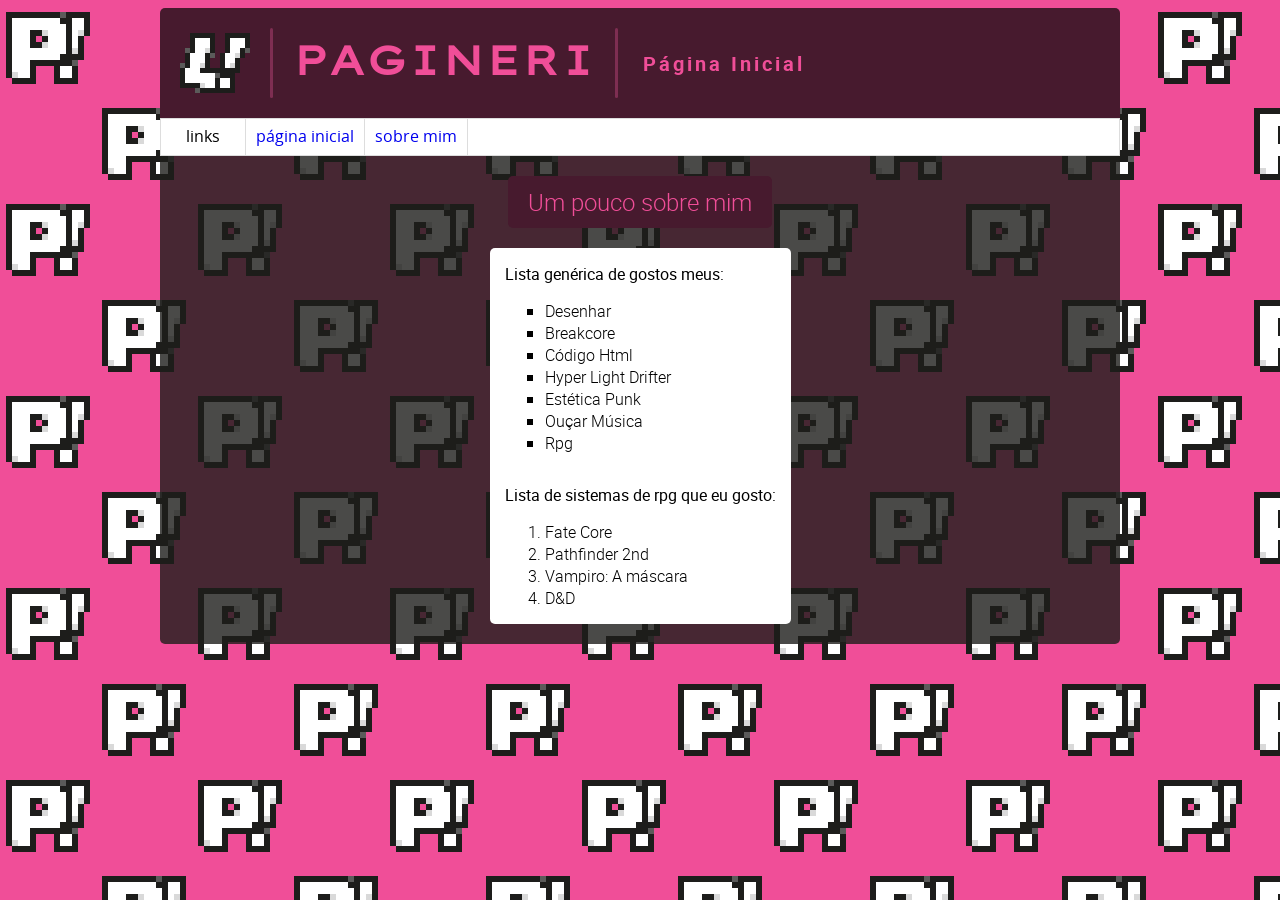
==== sobre_mim.html @ f8a32e56 "Primeiro upload dos arquivos" ====
<!doctype html>
<html lang="pt-br">

    <head>
        <title>Pagineri</title>
        <meta charset="utf-8">
        <link rel="stylesheet" href="sobre_mim.css">
        <link rel="icon" type="image/x-icon" href="imagens/favicon.ico">
    </head>

    <body>
        <header>
            <div class="header-row">

                <div class="logo-img">
                    <img style="height: 70px; width: 70px;" src="imagens/site_logo.png">
                </div>

                <div class="header-spacer"></div>

                <div>
                    <h1 class="h1-style h1-header">PAGINERI</h1>
                </div>

                <div class="header-spacer"></div>

                <div>
                    <p class="p-header">Página Inicial</p>
                </div>

            </div>

            <nav>

                <ul class="ul-nav">
                    <li class="li-nav li-b">links</li>

                    <a href="index.html"><li class="li-nav li-a">página inicial</li></a>

                    <a href="sobre_mim.html"><li class="li-nav li-a">sobre mim</li></a>
                </ul>

            </nav>
        </header>

        <div class="white-background">
            <section>
                <div class="h2-block">
                    <h2 class="h2-style">Um pouco sobre mim</h2>
                </div>

                <div class="like-block">
                    <div class="list-block">
                        <p class="p-like">Lista genérica de gostos meus:</p>
                        <ul class="ul-like">
                            <li class="li-like">Desenhar</li>
                            <li class="li-like">Breakcore</li>
                            <li class="li-like">Código Html</li>
                            <li class="li-like">Hyper Light Drifter</li>
                            <li class="li-like">Estética Punk</li>
                            <li class="li-like">Ouçar Música</li>
                            <li class="li-like">Rpg</li>
                        </ul>
                    </div>

                    <div class="list-block">
                        <p class="p-like">Lista de sistemas de rpg que eu gosto:</p>
                        <ol class="ol-like">
                            <li class="li-like">Fate Core</li>
                            <li class="li-like">Pathfinder 2nd</li>
                            <li class="li-like">Vampiro: A máscara</li>
                            <li class="li-like">D&D</li>
                        </ol>
                    </div>
                </div>
            </section>
        </div>
---- sobre_mim.css ----
@font-face {
    font-family: "lexendtera";
    src: url(fonts/lexendtera-variablefont-webfont.woff2);
}

@font-face {
    font-family: "opensans";
    src: url(fonts/opensans-variablefont-webfont.woff2);
}

@font-face {
    font-family: 'roboto';
    font-weight: 300;
    src: url(fonts/roboto-light-webfont.woff2);
}

@font-face {
    font-family: 'roboto';
    font-weight: 400;
    src: url(fonts/roboto-regular-webfont.woff2);
}

@font-face {
    font-family: 'roboto';
    font-weight: 700;
    src: url(fonts/roboto-bold-webfont.woff2);
}

body {
    background: url("imagens/background2.png"), repeat-y, repeat-x; margin: 0px; margin-top: 8px; margin-bottom: 8px;
}

header {
    height: fit-content; width: 75%; margin: auto; background-color: #471a2e; border-top-left-radius: 5px; border-top-right-radius: 5px;
}

.header-row {
    display: flex; align-items: center;
}

.header-spacer {
    background-color: rgba(255, 93, 166, 0.3); height: 70px; width: 3px; border-radius: 5px;
}

.h1-header {
    margin: 0px; padding: 5px; padding-left: 20px; padding-right: 20px;
}

.h1-style {
    font-size: 40px; font-family: 'lexendtera'; color: #f04e98; letter-spacing: 2px;
}

.p-header {
    font-family: 'roboto'; font-size: 20px; font-weight: 700; color: #f04e98; padding-left: 25px; margin: 0px; letter-spacing: 3px;
}

.logo-img {
    padding: 20px; height: 70px; width: 70px;
}

nav {
    padding: 0px; background-color: #ffffff; overflow: hidden; border: 1px solid #dddddd;
}

.ul-nav {
    list-style-type: none; margin: 0; padding: 0; overflow: hidden;
}

.li-nav {
    float: left;
}

.li-a {
    display: block; padding: 10px; background-color: #ffffff; font-family: 'opensans'; border-right: 1px solid #dddddd;
}

.li-a:hover {
    background-color: #dddddd;
}

.li-b {
    display: block; padding: 10px; padding-left: 25px; padding-right: 25px; background-color: #ffffff; font-family: 'opensans'; border-right: 1px solid rgba(221, 221, 221, 1);
}

.white-background {
    width: 75%; margin: auto; background-color: rgba(29, 29, 27, 0.8); border-bottom-left-radius: 5px; border-bottom-right-radius: 5px; overflow: hidden; overflow-wrap: break-word;
}

.h2-block {
    background-color: #471a2e; border-radius: 5px; width: fit-content; margin: auto; margin-bottom: 20px; margin-top: 20px; padding: 10px; padding-left: 20px; padding-right: 20px;
}

.h2-style {
    font-family: 'roboto'; text-align: center; color: #f04e98; font-weight: 300; margin: 0px;
}

.like-block {
    background-color: #ffffff; border-radius: 5px; width: fit-content; margin: auto; margin-top: 20px; margin-bottom: 20px;
}

.list-block {
    padding: 15px;
}

.p-like {
    font-family: 'roboto'; font-weight: 400; margin: 0px; 
}

.ul-like {
    list-style-type: square; margin: 0px; margin-top: 15px;
}

.ol-like {
    margin: 0px; margin-top: 15px;
}

.li-like {
    font-family: 'roboto'; font-weight: 300; margin: 0px;
}
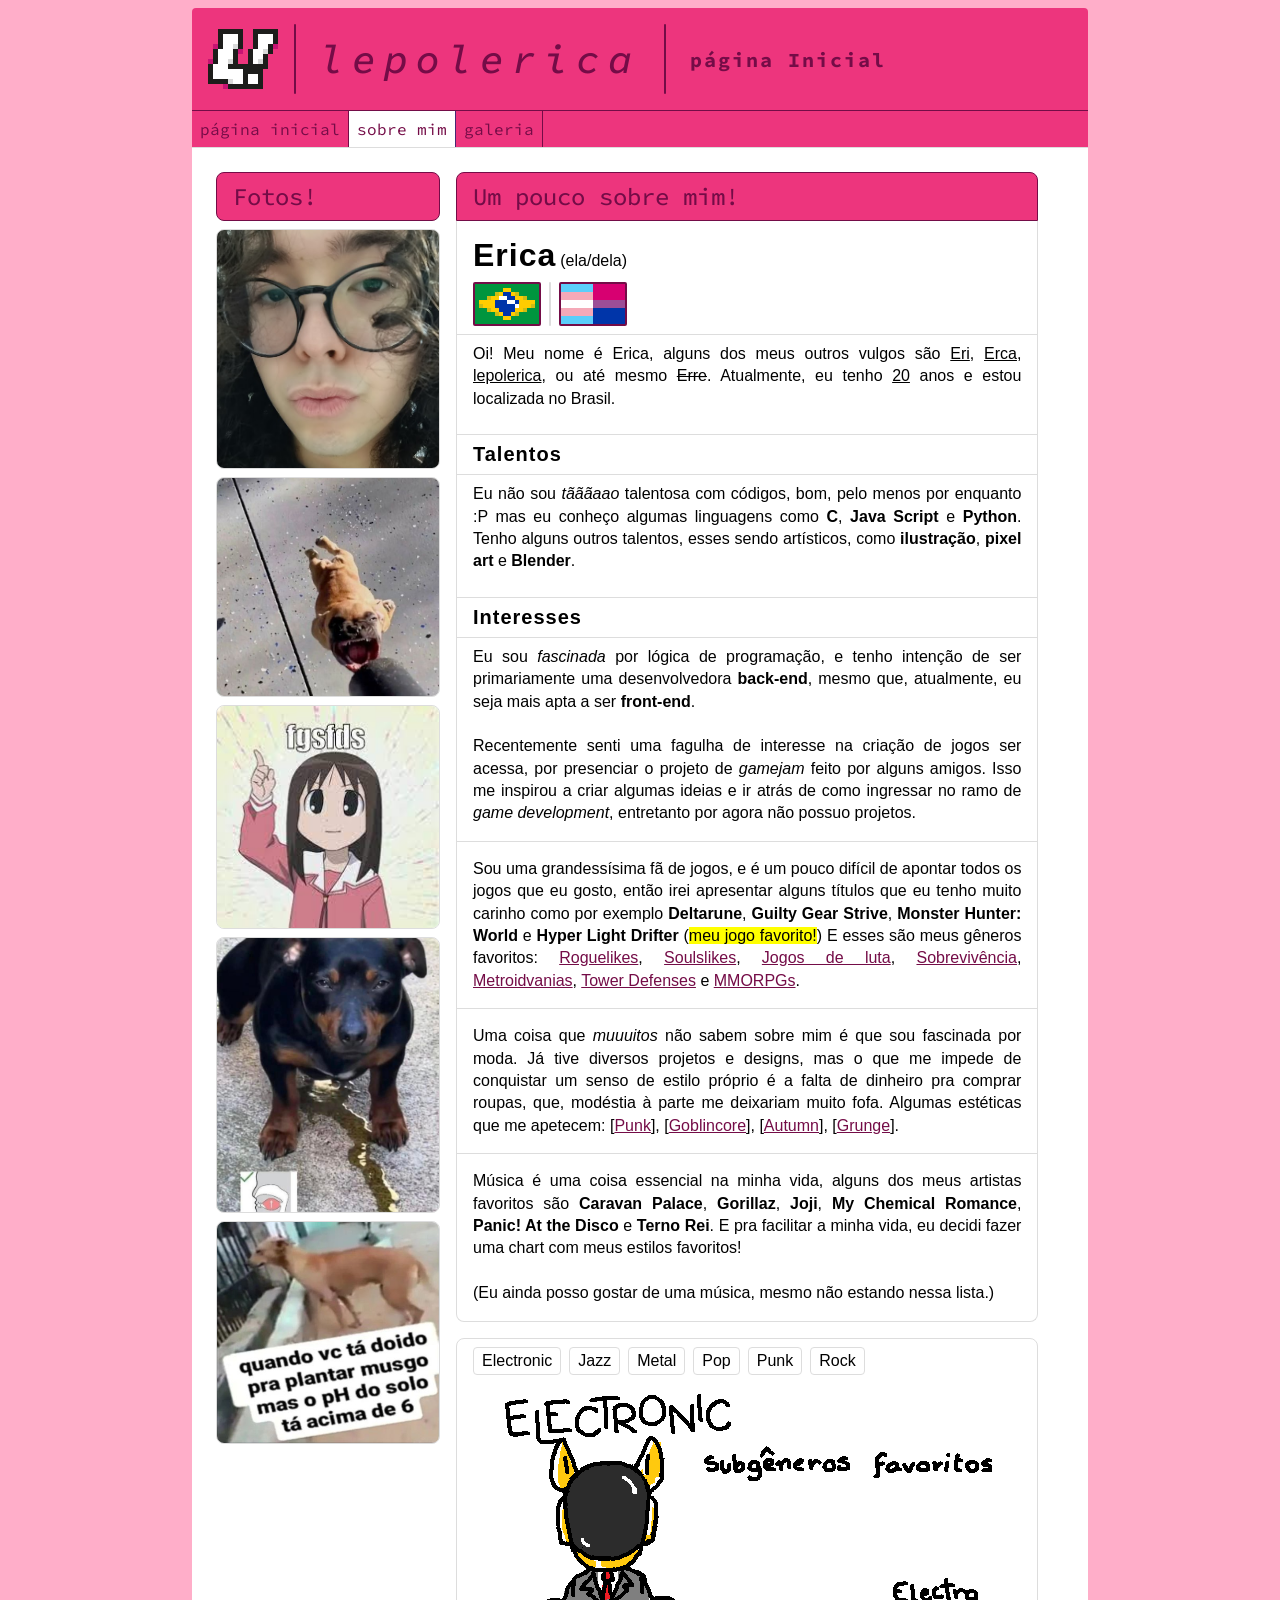
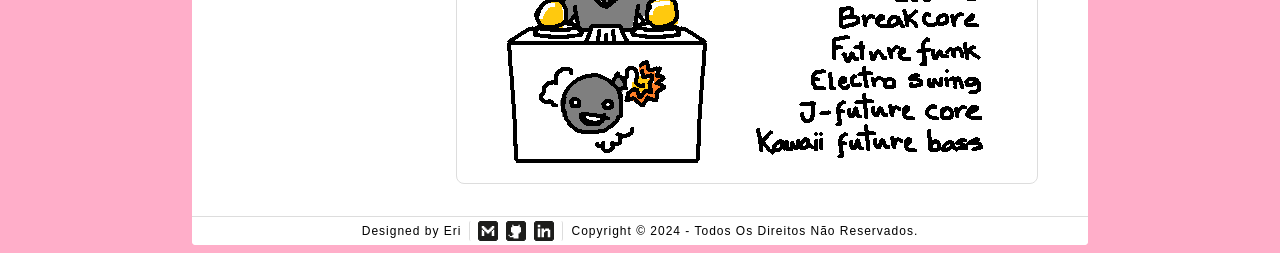
==== commit 04da29c0: "Upload Site" ====
--- a/sobre_mim.html
+++ b/sobre_mim.html
@@ -2,7 +2,7 @@
 <html lang="pt-br">
 
     <head>
-        <title>Pagineri</title>
+        <title>lepolerica</title>
         <meta charset="utf-8">
         <link rel="stylesheet" href="sobre_mim.css">
         <link rel="icon" type="image/x-icon" href="imagens/favicon.ico">
@@ -13,65 +13,145 @@
             <div class="header-row">
 
                 <div class="logo-img">
-                    <img style="height: 70px; width: 70px;" src="imagens/site_logo.png">
+                    <img style="height: 70px; width: 70px;" src="imagens/logo_folder/l!_wine.png">
                 </div>
 
                 <div class="header-spacer"></div>
 
                 <div>
-                    <h1 class="h1-style h1-header">PAGINERI</h1>
+                    <h1 class="h1-style h1-header">lepolerica</h1>
                 </div>
 
                 <div class="header-spacer"></div>
 
                 <div>
-                    <p class="p-header">Página Inicial</p>
+                    <p class="p-header">página Inicial</p>
                 </div>
 
             </div>
 
-            <nav>
+        </header>
 
-                <ul class="ul-nav">
-                    <li class="li-nav li-b">links</li>
+        <nav>
 
-                    <a href="index.html"><li class="li-nav li-a">página inicial</li></a>
+            <ul class="ul-nav">
+                <a href="index.html"><li class="li-nav li-a">página inicial</li></a>
 
-                    <a href="sobre_mim.html"><li class="li-nav li-a">sobre mim</li></a>
-                </ul>
+                <a href="sobre_mim.html"><li class="li-nav li-b">sobre mim</li></a>
 
-            </nav>
-        </header>
+                <a href="#"><li class="li-nav li-a">galeria</li></a>
+            </ul>
+
+        </nav>
 
         <div class="white-background">
             <section>
-                <div class="h2-block">
-                    <h2 class="h2-style">Um pouco sobre mim</h2>
-                </div>
-
-                <div class="like-block">
-                    <div class="list-block">
-                        <p class="p-like">Lista genérica de gostos meus:</p>
-                        <ul class="ul-like">
-                            <li class="li-like">Desenhar</li>
-                            <li class="li-like">Breakcore</li>
-                            <li class="li-like">Código Html</li>
-                            <li class="li-like">Hyper Light Drifter</li>
-                            <li class="li-like">Estética Punk</li>
-                            <li class="li-like">Ouçar Música</li>
-                            <li class="li-like">Rpg</li>
-                        </ul>
+                <div class="flex-content">
+<!--flex-box2 é uma caixa contendo fotos minhas (pfp, character, eu irl)-->
+                    <div class="flex-box2">
+                        <div class="content-block">
+                            <div class="h2-block" style="border-bottom-left-radius: 8px; border-bottom-right-radius: 8px;">
+                                <h2 class="h2-style">Fotos!</h2>
+                            </div>
+                            <div style="margin-top: 8px;">
+                                <img src="imagens/erca_foto_perto.jpg" class="img-fit">
+                                <img src="imagens/rooooar_dog.png" class="img-fit">
+                                <img src="imagens/fgsfds.png" class="img-fit">
+                                <img src="imagens/chachorro_mewing.png" class="img-fit">
+                                <img src="imagens/doido_pra_plantar.png" class="img-fit">
+                            </div>
+                        </div>
                     </div>
-
-                    <div class="list-block">
-                        <p class="p-like">Lista de sistemas de rpg que eu gosto:</p>
-                        <ol class="ol-like">
-                            <li class="li-like">Fate Core</li>
-                            <li class="li-like">Pathfinder 2nd</li>
-                            <li class="li-like">Vampiro: A máscara</li>
-                            <li class="li-like">D&D</li>
-                        </ol>
+<!--flex-box1 é uma caixa contendo textos sobre mim +music-->
+                    <div class="flex-box1">
+                        <div class="content-block">
+                            <div class="h2-block">
+                                <h2 class="h2-style">Um pouco sobre mim!</h2>
+                            </div>
+                            <div class="comment-block">
+                                <!--Esse div é dedicado apenas pra nome e pronomes-->
+                                <div class="p-info">
+                                    <p class="p-name"><b>Erica</b></p><p class="p-pronouns">(ela/dela)</p> <br>
+                                </div>
+                                <div class="flags-block">
+                                    <img src="imagens/brazilian_flag3.png" class="flags">
+                                    <div class="flags-diviser"></div>
+                                    <img src="imagens/transbi_flag2.png" class="flags">
+                                </div>
+                                <div class="diviser"></div>
+                                <!--Esse p é dedicado pra uma descrição resumida-->
+                                <p class="p-myself p-justify">
+                                    Oi! Meu nome é Erica, alguns dos meus outros vulgos são <ins>Eri</ins>, <ins>Erca</ins>, <ins>lepolerica</ins>, ou até mesmo <del>Erre</del>. Atualmente, eu tenho <ins>20</ins> anos e estou localizada no Brasil.
+                                </p>
+                                <h3 class="h3-style">Talentos</h3>
+                                <div class="diviser"></div>
+                                <!--Esse p é dedicado pra uma descrição de meus talentos-->
+                                <p class="p-myself p-justify">
+                                    Eu não sou <em>tãããaao</em> talentosa com códigos, bom, pelo menos por enquanto :P mas eu conheço algumas linguagens como <b>C</b>, <b>Java Script</b> e <b>Python</b>. Tenho alguns outros talentos, esses sendo artísticos, como <b>ilustração</b>, <b>pixel art</b> e <b>Blender</b>.
+                                </p>
+                                <h3 class="h3-style">Interesses</h3>
+                                <div class="diviser"></div>
+                                <!--Esse p é dedicado pra minha pretenção de área de atuação-->
+                                <p class="p-myself p-justify">
+                                    Eu sou <em>fascinada</em> por lógica de programação, e tenho intenção de ser primariamente uma desenvolvedora <b>back-end</b>, mesmo que, atualmente, eu seja mais apta a ser <b>front-end</b>.<br><br>Recentemente senti uma fagulha de interesse na criação de jogos ser acessa, por presenciar o projeto de <em>gamejam</em> feito por alguns amigos. Isso me inspirou a criar algumas ideias e ir atrás de como ingressar no ramo de <em>game development</em>, entretanto por agora não possuo projetos.
+                                </p>
+                                <div class="diviser"></div>
+                                <!--Esse p é dedicado por meus gostos em jogos-->
+                                <p class="p-comment p-justify">
+                                    Sou uma grandessísima fã de jogos, e é um pouco difícil de apontar todos os jogos que eu gosto, então irei apresentar alguns títulos que eu tenho muito carinho como por exemplo <b>Deltarune</b>, <b>Guilty Gear Strive</b>, <b>Monster Hunter: World</b> e <b>Hyper Light Drifter</b> (<mark>meu jogo favorito!</mark>) E esses são meus gêneros favoritos: <a href="https://pt.wikipedia.org/wiki/Roguelike">Roguelikes</a>, <a href="https://en.wikipedia.org/wiki/Soulslike">Soulslikes</a>, <a href="https://en.wikipedia.org/wiki/Fighting_game">Jogos de luta</a>, <a href="https://en.wikipedia.org/wiki/Survival_game">Sobrevivência</a>, <a href="https://en.wikipedia.org/wiki/Metroidvania">Metroidvanias</a>, <a href="https://en.wikipedia.org/wiki/Tower_defense">Tower Defenses</a> e <a href="https://en.wikipedia.org/wiki/Massively_multiplayer_online_role-playing_game">MMORPGs</a>.
+                                </p>
+                                <div class="diviser"></div>
+                                <!--Esse p é dedicado por meu gosto em moda-->
+                                <p class="p-comment p-justify">
+                                    Uma coisa que <em>muuuitos</em> não sabem sobre mim é que sou fascinada por moda. Já tive diversos projetos e designs, mas o que me impede de conquistar um senso de estilo próprio é a falta de dinheiro pra comprar roupas, que, modéstia à parte me deixariam muito fofa. Algumas estéticas que me apetecem: [<a href="https://aesthetics.fandom.com/wiki/Punk">Punk</a>], [<a href="https://aesthetics.fandom.com/wiki/Goblincore">Goblincore</a>], [<a href="https://aesthetics.fandom.com/wiki/Autumn">Autumn</a>], [<a href="https://aesthetics.fandom.com/wiki/Grunge">Grunge</a>].
+                                </p>
+                                <div class="diviser"></div>
+                                <!--Esse p é dedicado por meu gosto em música-->
+                                <p class="p-comment p-justify">
+                                    Música é uma coisa essencial na minha vida, alguns dos meus artistas favoritos são <b>Caravan Palace</b>, <b>Gorillaz</b>, <b>Joji</b>, <b>My Chemical Romance</b>, <b>Panic! At the Disco</b> e <b>Terno Rei</b>. E pra facilitar a minha vida, eu decidi fazer uma chart com meus estilos favoritos! <br><br>(Eu ainda posso gostar de uma música, mesmo não estando nessa lista.)
+                                    </p>
+                            </div>
+<!--music-division é uma caixa contendo imagens-->
+                            <div class="music-division">
+                                <div class="music-block">
+                                    <button class="music-button" onclick="document.getElementById('estilomusical').src='imagens/estilos_musicais/Electronic.png'">Electronic</button>
+                                    <button class="music-button" onclick="document.getElementById('estilomusical').src='imagens/estilos_musicais/Jazz.png'">Jazz</button>
+                                    <button class="music-button" onclick="document.getElementById('estilomusical').src='imagens/estilos_musicais/Metal.png'">Metal</button>
+                                    <button class="music-button" onclick="document.getElementById('estilomusical').src='imagens/estilos_musicais/Pop.png'">Pop</button>
+                                    <button class="music-button" onclick="document.getElementById('estilomusical').src='imagens/estilos_musicais/Punk.png'">Punk</button>
+                                    <button class="music-button" onclick="document.getElementById('estilomusical').src='imagens/estilos_musicais/Rock.png'">Rock</button>
+                                </div>
+                            <div>
+                                <img class="img-music" id="estilomusical" src="imagens/estilos_musicais/Electronic.png">
+                            </div>
+                        </div>
                     </div>
                 </div>
             </section>
-        </div>+            <footer>
+                <div class="footer-row">
+                    <div>
+                        <p class="p-footer">Designed by Eri</p>
+                    </div>
+
+                    <div class="footer-column">
+                        <div class="link-footer">
+                            <a href="mailto:eriycmartelli@gmail.com" target="_blank"><img src="imagens/icon_folder/icon_email.png" class="img-footer"></a>
+                        </div>
+
+                        <div class="link-footer">
+                            <a href="https://github.com/lepolerica" target="_blank"><img src="imagens/icon_folder/icon_github.png" class="img-footer"></a>
+                        </div>
+
+                        <div class="link-footer">
+                            <a href="" target="_blank"><img src="imagens/icon_folder/icon_linkedin.png" class="img-footer"></a>
+                        </div>
+                    </div>
+
+                    <div>
+                        <p class="p-footer">Copyright © 2024 - Todos Os Direitos Não Reservados. </p>
+                    </div>
+                </div>
+            </footer>
+        </div>
+    </body>
--- a/sobre_mim.css
+++ b/sobre_mim.css
@@ -1,119 +1,384 @@
 @font-face {
-    font-family: "lexendtera";
-    src: url(fonts/lexendtera-variablefont-webfont.woff2);
+    font-family: "sourcecodepro";
+    src: url(fonts/SourceCodePro-VariableFont_wght.ttf);
 }
 
 @font-face {
-    font-family: "opensans";
-    src: url(fonts/opensans-variablefont-webfont.woff2);
-}
-
-@font-face {
-    font-family: 'roboto';
-    font-weight: 300;
-    src: url(fonts/roboto-light-webfont.woff2);
-}
-
-@font-face {
-    font-family: 'roboto';
-    font-weight: 400;
-    src: url(fonts/roboto-regular-webfont.woff2);
-}
-
-@font-face {
-    font-family: 'roboto';
-    font-weight: 700;
-    src: url(fonts/roboto-bold-webfont.woff2);
+    font-family: "sourcecodeproitalic";
+    src: url(fonts/SourceCodePro-Italic-VariableFont_wght.ttf);
 }
 
 body {
-    background: url("imagens/background2.png"), repeat-y, repeat-x; margin: 0px; margin-top: 8px; margin-bottom: 8px;
+    background: #ffaec9;
+    margin: 0px;
+    margin-bottom: 8px;
+    margin-top: 8px;
 }
 
 header {
-    height: fit-content; width: 75%; margin: auto; background-color: #471a2e; border-top-left-radius: 5px; border-top-right-radius: 5px;
-}
-
-.header-row {
-    display: flex; align-items: center;
-}
-
-.header-spacer {
-    background-color: rgba(255, 93, 166, 0.3); height: 70px; width: 3px; border-radius: 5px;
-}
-
-.h1-header {
-    margin: 0px; padding: 5px; padding-left: 20px; padding-right: 20px;
-}
-
-.h1-style {
-    font-size: 40px; font-family: 'lexendtera'; color: #f04e98; letter-spacing: 2px;
-}
-
-.p-header {
-    font-family: 'roboto'; font-size: 20px; font-weight: 700; color: #f04e98; padding-left: 25px; margin: 0px; letter-spacing: 3px;
-}
-
-.logo-img {
-    padding: 20px; height: 70px; width: 70px;
+    background-color: #ed357d;
+    border-bottom: 1px solid #740c47;
+    border-top-left-radius: 4px;
+    border-top-right-radius: 4px;
+    height: fit-content;
+    margin: auto;
+    width: 70%;
+}
+
+footer {
+    background-color: #ffffff;
+    border-top : 1px solid #dddddd;
+    height: fit-content;
+    margin: auto;
+    padding: 4px;
 }
 
 nav {
-    padding: 0px; background-color: #ffffff; overflow: hidden; border: 1px solid #dddddd;
+    background-color: #ed357d;
+    border-bottom: 1px solid #dddddd;
+    margin: auto;
+    overflow: hidden;
+    padding: 0px;
+    position: sticky;
+    top: 0;
+    width: 70%;
+}
+
+a:link {
+    color: #740c47;
+}
+
+a:visited {
+    color: #740c47;
 }
 
 .ul-nav {
-    list-style-type: none; margin: 0; padding: 0; overflow: hidden;
+    list-style-type: none;
+    margin: 0;
+    overflow: hidden;
+    padding: 0;
 }
 
 .li-nav {
     float: left;
 }
 
+
 .li-a {
-    display: block; padding: 10px; background-color: #ffffff; font-family: 'opensans'; border-right: 1px solid #dddddd;
+    background-color: #ed357d;
+    border-right: 1px solid #740c47;
+    display: block;
+    font-family: 'sourcecodepro';
+    padding: 8px;
 }
 
 .li-a:hover {
+    background-color: #ffffff;
+}
+
+.li-b {
+    background-color: #ffffff;
+    border-right: 1px solid #492773;
+    display: block;
+    font-family: 'sourcecodepro';
+    padding: 8px;
+}
+
+.white-background {
+    background-color: #ffffff;
+    border-bottom-left-radius: 4px;
+    border-bottom-right-radius: 4px;
+    margin: auto;
+    overflow: hidden;
+    overflow-wrap: break-word;
+    width: 70%;
+}
+
+.header-row {
+    align-items: center;
+    display: flex;
+}
+
+.header-spacer {
+    background-color: #740c47;
+    border-radius: 4px;
+    height: 70px;
+    width: 2px;
+}
+
+.logo-img {
+    height: 70px;
+    padding: 16px;
+    width: 70px;
+}
+
+.h1-header {
+    margin: 0px;
+    padding: 5px;
+    padding-left: 24px;
+    padding-right: 24px;
+}
+
+.h1-style {
+    color: #740c47;
+    font-family: 'sourcecodeproitalic';
+    font-size: 40px;
+    font-weight: 500;
+    letter-spacing: 8px;
+    text-align: left;
+}
+
+.p-header {
+    color: #740c47;
+    font-family: 'sourcecodepro';
+    font-size: 20px;
+    font-weight: 700;
+    letter-spacing: 2px;
+    margin: 0px;
+    padding-left: 24px;
+}
+
+.h2-block {
+    background-color: #ed357d;
+    border: 1px #740c47 solid;
+    border-top-left-radius: 8px;
+    border-top-right-radius: 8px;
+    margin: auto;
+    padding: 8px;
+    padding-left: 16px;
+    padding-right: 16px;
+}
+
+.h2-style {
+    color: #740c47;
+    font-family: 'sourcecodepro';
+    font-size: 24px;
+    font-weight: 450;
+    margin: 0px;
+    text-align: left; 
+}
+
+.h3-style {
+    border-top : 1px solid #dddddd;
+    font-family: 'arial';
+    font-size: 20px;
+    font-weight: 600;
+    letter-spacing: 1px;
+    margin: 0px;
+    margin-top: 8px;
+    padding: 16px;
+    padding-bottom: 8px;
+    padding-top: 8px;
+}
+
+.flex-content {
+    display: flex;
+}
+
+.flex-box1 {
+    margin: 24px;
+    margin-left: 16px;
+    width: 65%;
+}
+
+.flex-box2 {
+    margin: 24px;
+    margin-right: 0px;
+    width: 25%;
+}
+
+.content-block {
+    margin-bottom: 8px;
+}
+
+.p-comment {
+    font-family: 'arial';
+    font-size: 16px;
+    line-height: 1.4;
+    margin: 0px;
+    padding: 16px;
+    overflow-wrap: break-word;
+}
+
+
+.p-myself {
+    font-family: 'arial';
+    font-size: 16px;
+    line-height: 1.4;
+    margin: 0px;
+    padding: 16px;
+    padding-top: 8px;
+    overflow-wrap: break-word;
+}
+
+.p-center {
+    text-align: center;
+}
+
+.p-left {
+    text-align: left;
+}
+
+.p-justify {
+    text-align: justify;
+}
+
+.p-info {
+    align-items: baseline;
+    display: flex;
+    padding-bottom: 8px;
+    padding-left: 16px;
+    padding-right: 16px;
+    padding-top: 16px;
+}
+
+.p-name {
+    font-family: 'arial';
+    font-size: 32px;
+    font-weight: 500;
+    letter-spacing: 1px;
+    margin: 0px;
+}
+
+.p-pronouns {
+    font-family: 'arial';
+    font-size: 16px;
+    margin: 0px;
+    padding-left: 4px;
+}
+
+.comment-block {
+    background-color: #ffffff;
+    border-bottom: solid 1px #dddddd;
+    border-bottom-left-radius: 8px;
+    border-bottom-right-radius: 8px;
+    border-left: solid 1px #dddddd;
+    border-right: solid 1px #dddddd;
+    margin: auto;
+}
+
+.p-footer {
+    font-family: 'arial';
+    font-size: 12px;
+    letter-spacing: 1px;
+    margin: 0px;
+    padding-left: 8px;
+    padding-right: 8px;
+}
+
+.footer-row {
+    align-items: center;
+    display: flex;
+    flex-direction: row;
+    flex-wrap: wrap;
+    justify-content: center;
+}
+
+.img-footer {
+    height: 20px;
+    width: 20px;
+}
+
+.link-footer {
+    height: 20px;
+    padding-left: 4px;
+    padding-right: 4px;
+    width: 20px;
+}
+
+.footer-column {
+    border-left: 1px solid #dddddd;
+    border-right: 1px solid #dddddd;
+    border-radius: 2px;
+    display: flex;
+    padding-left: 4px;
+    padding-right: 4px;
+}
+
+.diviser {
+    border-top: 1px solid #dddddd;
+}
+
+.img-fit {
+    border: 1px solid #dddddd;
+    border-radius: 8px;
+    height: 99%;
+    object-fit: contain;
+    margin-bottom: 4px;
+
+    width: 99%;
+    
+}
+
+.flags {
+    border: solid 2px #740c47;
+    border-radius: 2px;
+    height: 40px;
+    width: 64px;
+}
+
+.flags-block {
+    align-items: center;
+    display: flex;
+    padding-left: 16px;
+    padding-bottom: 8px;
+}
+
+.flags-diviser {
     background-color: #dddddd;
-}
-
-.li-b {
-    display: block; padding: 10px; padding-left: 25px; padding-right: 25px; background-color: #ffffff; font-family: 'opensans'; border-right: 1px solid rgba(221, 221, 221, 1);
-}
-
-.white-background {
-    width: 75%; margin: auto; background-color: rgba(29, 29, 27, 0.8); border-bottom-left-radius: 5px; border-bottom-right-radius: 5px; overflow: hidden; overflow-wrap: break-word;
-}
-
-.h2-block {
-    background-color: #471a2e; border-radius: 5px; width: fit-content; margin: auto; margin-bottom: 20px; margin-top: 20px; padding: 10px; padding-left: 20px; padding-right: 20px;
-}
-
-.h2-style {
-    font-family: 'roboto'; text-align: center; color: #f04e98; font-weight: 300; margin: 0px;
-}
-
-.like-block {
-    background-color: #ffffff; border-radius: 5px; width: fit-content; margin: auto; margin-top: 20px; margin-bottom: 20px;
-}
-
-.list-block {
-    padding: 15px;
-}
-
-.p-like {
-    font-family: 'roboto'; font-weight: 400; margin: 0px; 
-}
-
-.ul-like {
-    list-style-type: square; margin: 0px; margin-top: 15px;
-}
-
-.ol-like {
-    margin: 0px; margin-top: 15px;
-}
-
-.li-like {
-    font-family: 'roboto'; font-weight: 300; margin: 0px;
+    border-radius: 4px;
+    height: 44px;
+    margin-left: 8px;
+    margin-right: 8px;
+    width: 2px;
+}
+
+.music-button {
+    background-color: #ffffff;
+    border: 1px solid #dddddd;
+    border-radius: 4px;
+    color: black;
+    display: block;
+    font-family: 'arial';
+    font-size: 16px;
+    margin-right: 8px;
+    padding: 4px;
+    padding-left: 8px;
+    padding-right: 8px;
+    transition-duration: 0.2s ;
+}
+
+.music-button:hover {
+    background-color: #ed357d;
+    border: 1px solid #740c47;
+    border-radius: 4px;
+    color: #740c47;
+    display: block;
+    font-family: 'arial';
+    font-size: 16px;
+    margin-left: 4px;
+    padding: 4px;
+    padding-left: 8px;
+    padding-right: 8px;
+}
+
+.music-block {
+    display: flex;
+    flex-direction: row;
+    padding: 16px;
+    padding-bottom: 8px;
+    padding-top: 8px;
+}
+
+.img-music {
+    display: block;
+    margin: auto;
+}
+
+.music-division {
+    background-color: #ffffff;
+    border: solid 1px #dddddd;
+    border-radius: 8px;
+    margin: auto;
+    margin-top: 16px;
 }
